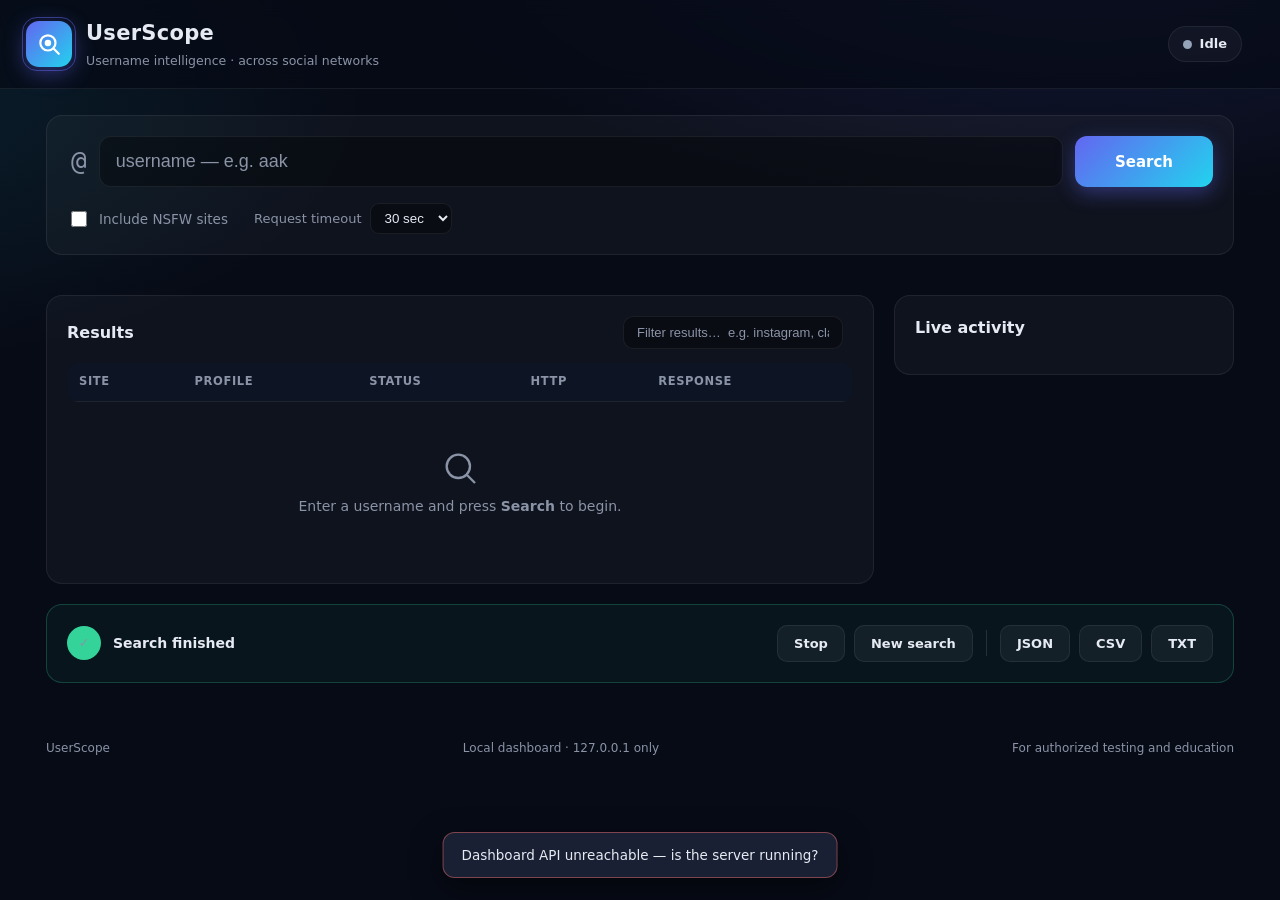
==== app/ui/index.html @ ed636f74 "Initial project" ====
<!DOCTYPE html>
<html lang="en">
<head>
<meta charset="utf-8">
<meta name="viewport" content="width=device-width, initial-scale=1">
<title>UserScope — Username Intelligence Dashboard</title>
<link rel="stylesheet" href="style.css">
<link rel="icon" href="data:,">
</head>
<body>

<header class="top">
  <div class="brand">
    <div class="logo">
      <svg viewBox="0 0 24 24" width="26" height="26" fill="none" stroke="currentColor" stroke-width="2" stroke-linecap="round">
        <circle cx="11" cy="11" r="7"></circle>
        <line x1="16.2" y1="16.2" x2="21" y2="21"></line>
        <circle cx="11" cy="11" r="3" fill="currentColor" stroke="none"></circle>
      </svg>
      <span class="pulse" aria-hidden="true"></span>
    </div>
    <div class="brand-txt">
      <h1>UserScope</h1>
      <p>Username intelligence &middot; across social networks</p>
    </div>
  </div>
  <div class="top-right">
    <div class="pill idle" id="pill"><span class="dot"></span><b id="pillText">Idle</b></div>
    <span class="ver" id="ver"></span>
  </div>
</header>

<main>

  <section class="card hero">
    <form id="searchForm" autocomplete="off">
      <div class="search-row">
        <span class="at" aria-hidden="true">@</span>
        <input id="u" name="u" placeholder="username — e.g. aak" spellcheck="false" maxlength="64">
        <button id="btnSearch" type="submit">
          <span class="btn-txt">Search</span>
          <span class="spinner" hidden></span>
        </button>
      </div>
      <div class="opts">
        <label class="switch">
          <input type="checkbox" id="nsfw">
          <span>Include NSFW sites</span>
        </label>
        <label class="field">Request timeout
          <select id="timeout">
            <option value="15">15 sec</option>
            <option value="30" selected>30 sec</option>
            <option value="60">60 sec</option>
          </select>
        </label>
      </div>
    </form>
    <div id="banner" class="banner" hidden></div>
    <div class="progress-wrap" id="progressWrap" hidden>
      <div class="bar"><div class="fill" id="progressFill"></div></div>
      <div class="progress-meta"><span id="progressLabel">Starting&hellip;</span><span id="progressPct">0%</span></div>
    </div>
  </section>

  <section class="stats" id="stats"></section>

  <section class="cols">
    <div class="card results-card">
      <div class="card-head">
        <div>
          <h2>Results</h2>
          <span class="sub" id="checkedLabel"></span>
        </div>
        <div class="res-tools">
          <input id="fRes" class="res-filter" placeholder="Filter results…  e.g. instagram, claimed, 200" spellcheck="false">
          <div class="tabs" id="tabs"></div>
        </div>
      </div>
      <div class="table-wrap" id="tableWrap">
        <table>
          <thead>
            <tr><th>Site</th><th>Profile</th><th>Status</th><th>HTTP</th><th>Response</th></tr>
          </thead>
          <tbody id="tbody"></tbody>
        </table>
      </div>
      <div class="empty" id="emptyState">
        <svg viewBox="0 0 24 24" width="40" height="40" fill="none" stroke="currentColor" stroke-width="1.4"><circle cx="11" cy="11" r="7"></circle><line x1="16.2" y1="16.2" x2="21" y2="21"></line></svg>
        <p>Enter a username and press <b>Search</b> to begin.</p>
      </div>
    </div>

    <div class="card feed-card">
      <div class="card-head"><h2>Live activity</h2><span class="sub" id="feedCount"></span></div>
      <div class="feed" id="feed"></div>
    </div>
  </section>

  <section class="card export-bar" id="exportBar" hidden>
    <div class="done">
      <span class="done-icon">&check;</span>
      <div>
        <b id="doneTitle">Search finished</b>
        <span id="doneMeta"></span>
      </div>
    </div>
    <div class="export-btns">
      <button class="danger" id="btnCancel" type="button">Stop</button>
      <button class="ghost" id="btnReset" type="button">New search</button>
      <span class="sep"></span>
      <button id="btnJson" type="button">JSON</button>
      <button id="btnCsv" type="button">CSV</button>
      <button id="btnTxt" type="button">TXT</button>
    </div>
  </section>

</main>

<footer>
  <span id="footVer">UserScope</span>
  <span>Local dashboard &middot; 127.0.0.1 only</span>
  <span>For authorized testing and education</span>
</footer>

<div id="toast" class="toast" hidden></div>

<script src="app.js"></script>
</body>
</html>
---- app/ui/style.css ----
:root {
  --bg: #070b16;
  --bg2: #0b1120;
  --card: rgba(255, 255, 255, 0.035);
  --card-brd: rgba(255, 255, 255, 0.07);
  --txt: #e6eaf3;
  --muted: #8b93a7;
  --accent: #6366f1;
  --accent2: #22d3ee;
  --ok: #34d399;
  --warn: #fbbf24;
  --err: #f87171;
  --violet: #a78bfa;
  --slate: #94a3b8;
  --radius: 16px;
  --mono: ui-monospace, "Cascadia Code", Consolas, monospace;
}

* { box-sizing: border-box; }

html, body { margin: 0; }

body {
  background:
    radial-gradient(1200px 500px at 85% -10%, rgba(99, 102, 241, 0.18), transparent 60%),
    radial-gradient(900px 500px at -10% 10%, rgba(34, 211, 238, 0.10), transparent 55%),
    var(--bg);
  color: var(--txt);
  font: 14px/1.5 system-ui, "Segoe UI", Roboto, sans-serif;
  min-height: 100vh;
}

/* ---------- header ---------- */
.top {
  display: flex; align-items: center; justify-content: space-between;
  padding: 18px 26px; gap: 16px;
  border-bottom: 1px solid var(--card-brd);
  position: sticky; top: 0; z-index: 5;
  backdrop-filter: blur(10px);
  background: rgba(7, 11, 22, 0.7);
}
.brand { display: flex; align-items: center; gap: 14px; }
.logo {
  width: 46px; height: 46px; border-radius: 13px;
  display: grid; place-items: center; color: #fff;
  background: linear-gradient(135deg, var(--accent), var(--accent2));
  box-shadow: 0 6px 22px rgba(99, 102, 241, 0.45);
  position: relative;
}
.pulse {
  position: absolute; inset: -4px; border-radius: 15px;
  border: 1px solid rgba(99, 102, 241, 0.5);
  animation: pulse 2.4s ease-out infinite;
}
@keyframes pulse { 0% { transform: scale(0.85); opacity: .8; } 100% { transform: scale(1.25); opacity: 0; } }
.brand-txt h1 { margin: 0; font-size: 21px; letter-spacing: 0.3px; }
.brand-txt p { margin: 2px 0 0; color: var(--muted); font-size: 12.5px; }
.top-right { display: flex; align-items: center; gap: 12px; }

.pill {
  display: flex; align-items: center; gap: 8px;
  padding: 7px 14px; border-radius: 999px;
  border: 1px solid var(--card-brd);
  background: rgba(255, 255, 255, 0.04);
  font-size: 13px;
}
.pill .dot { width: 9px; height: 9px; border-radius: 50%; background: var(--slate); }
.pill.searching { border-color: rgba(34, 211, 238, .5); color: var(--accent2); }
.pill.searching .dot { background: var(--accent2); animation: blink 1s infinite; }
.pill.finished { border-color: rgba(52, 211, 153, .45); color: var(--ok); }
.pill.finished .dot { background: var(--ok); }
.pill.error { border-color: rgba(248, 113, 113, .5); color: var(--err); }
.pill.error .dot { background: var(--err); }
@keyframes blink { 50% { opacity: 0.25; } }

.ver { color: var(--muted); font-size: 12px; font-family: var(--mono); }

/* ---------- layout ---------- */
main { max-width: 1240px; margin: 0 auto; padding: 26px; display: grid; gap: 20px; }

.card {
  background: var(--card);
  border: 1px solid var(--card-brd);
  border-radius: var(--radius);
  padding: 20px;
}

/* ---------- search ---------- */
.search-row { display: flex; gap: 12px; align-items: stretch; }
.at {
  align-self: center; font-size: 26px; color: var(--muted);
  font-family: var(--mono); margin-left: 4px;
}
#u {
  flex: 1; min-width: 0;
  background: rgba(0, 0, 0, 0.35);
  border: 1px solid var(--card-brd);
  border-radius: 12px; color: var(--txt);
  font-size: 18px; padding: 14px 16px; outline: none;
  transition: border-color .15s, box-shadow .15s;
}
#u:focus { border-color: var(--accent); box-shadow: 0 0 0 3px rgba(99, 102, 241, .25); }
#u::placeholder { color: var(--muted); }

#btnSearch {
  min-width: 138px; padding: 0 22px;
  border: none; border-radius: 12px; cursor: pointer;
  font-size: 15px; font-weight: 600; color: #fff;
  background: linear-gradient(135deg, var(--accent), var(--accent2));
  box-shadow: 0 6px 20px rgba(99, 102, 241, 0.4);
  display: inline-flex; align-items: center; justify-content: center; gap: 8px;
  transition: transform .12s, opacity .12s;
}
#btnSearch:hover { transform: translateY(-1px); }
#btnSearch:active { transform: translateY(0); }
#btnSearch:disabled { opacity: .55; cursor: not-allowed; transform: none; }
.spinner {
  width: 15px; height: 15px; border-radius: 50%;
  border: 2px solid rgba(255, 255, 255, .35); border-top-color: #fff;
  animation: spin .8s linear infinite;
}
@keyframes spin { to { transform: rotate(360deg); } }

.opts { display: flex; gap: 26px; align-items: center; margin-top: 16px; flex-wrap: wrap; }
.switch { display: flex; gap: 9px; align-items: center; cursor: pointer; color: var(--muted); font-size: 13.5px; }
.switch input { accent-color: var(--accent); width: 16px; height: 16px; cursor: pointer; }
.field { color: var(--muted); font-size: 13px; display: flex; gap: 8px; align-items: center; }
.field select {
  background: rgba(0,0,0,.35); color: var(--txt);
  border: 1px solid var(--card-brd); border-radius: 9px; padding: 6px 10px; outline: none;
}

.res-tools { display: flex; align-items: center; gap: 10px; flex-wrap: wrap; }
.res-filter {
  background: rgba(0,0,0,.35); color: var(--txt);
  border: 1px solid var(--card-brd); border-radius: 10px;
  padding: 8px 13px; font-size: 13px; min-width: 220px; outline: none;
  transition: border-color .15s, box-shadow .15s;
}
.res-filter:focus { border-color: var(--accent); box-shadow: 0 0 0 3px rgba(99, 102, 241, .2); }
.res-filter::placeholder { color: var(--muted); }

.banner {
  margin-top: 16px; padding: 12px 14px; border-radius: 11px;
  border: 1px solid rgba(248, 113, 113, .4); background: rgba(248, 113, 113, .1);
  color: var(--err); font-size: 13.5px; white-space: pre-wrap;
}
.banner.warn { border-color: rgba(251, 191, 36, .4); background: rgba(251, 191, 36, .08); color: var(--warn); }

.progress-wrap { margin-top: 18px; }
.bar { height: 10px; border-radius: 999px; background: rgba(255, 255, 255, 0.06); overflow: hidden; }
.fill {
  height: 100%; width: 0%;
  background: linear-gradient(90deg, var(--accent), var(--accent2));
  border-radius: 999px; transition: width .35s ease;
}
.progress-meta {
  display: flex; justify-content: space-between; margin-top: 8px;
  color: var(--muted); font-size: 12.5px; font-family: var(--mono);
}

/* ---------- stats ---------- */
.stats {
  display: grid; grid-template-columns: repeat(6, 1fr); gap: 14px;
}
.stat {
  background: var(--card); border: 1px solid var(--card-brd);
  border-radius: 14px; padding: 14px 16px;
}
.stat .k { font-size: 11px; text-transform: uppercase; letter-spacing: .8px; color: var(--muted); }
.stat .v { font-size: 26px; font-weight: 700; font-family: var(--mono); margin-top: 4px; }
.stat .d { font-size: 11px; color: var(--muted); margin-top: 2px; }
.stat b { color: var(--muted); font-weight: 500; }
.stat.claimed .v { color: var(--ok); }
.stat.available .v { color: var(--slate); }
.stat.unknown .v { color: var(--warn); }
.stat.waf .v { color: var(--err); }
.stat.illegal .v { color: var(--violet); }
.stat.progress .v { font-size: 19px; color: var(--accent2); }

/* ---------- columns ---------- */
.cols { display: grid; grid-template-columns: 1fr 340px; gap: 20px; align-items: start; }
.card-head { display: flex; justify-content: space-between; align-items: center; gap: 12px; flex-wrap: wrap; margin-bottom: 14px; }
.card-head h2 { margin: 0; font-size: 16px; }
.card-head .sub { color: var(--muted); font-size: 12.5px; font-family: var(--mono); }

.tabs { display: flex; gap: 6px; flex-wrap: wrap; }
.tabs button {
  background: rgba(255, 255, 255, 0.04); color: var(--muted);
  border: 1px solid var(--card-brd); border-radius: 999px;
  padding: 6px 12px; font-size: 12.5px; cursor: pointer; transition: all .12s;
}
.tabs button:hover { color: var(--txt); }
.tabs button.active {
  background: linear-gradient(135deg, var(--accent), var(--accent2));
  color: #fff; border-color: transparent; font-weight: 600;
}

.table-wrap { max-height: 560px; overflow: auto; border-radius: 12px; }
table { width: 100%; border-collapse: collapse; font-size: 13.5px; }
thead th {
  position: sticky; top: 0; text-align: left;
  background: #0d1424; color: var(--muted); font-size: 11.5px;
  text-transform: uppercase; letter-spacing: .6px;
  padding: 10px 12px; border-bottom: 1px solid var(--card-brd);
}
tbody td { padding: 10px 12px; border-bottom: 1px solid rgba(255, 255, 255, 0.045); vertical-align: middle; }
tbody tr { transition: background .12s; }
tbody tr:hover { background: rgba(255, 255, 255, 0.03); }
tbody tr.new { animation: flash 1.2s ease; }
@keyframes flash { 0% { background: rgba(99, 102, 241, .28); } 100% { background: transparent; } }

.site-cell { display: flex; align-items: center; gap: 10px; }
.site-ico {
  width: 30px; height: 30px; border-radius: 9px; flex: none;
  display: grid; place-items: center; font-size: 13px; font-weight: 700;
  background: rgba(99, 102, 241, .14); color: #aab3ff;
  font-family: var(--mono); text-transform: uppercase;
}
.site-name { font-weight: 600; }
.site-home { font-size: 11.5px; color: var(--muted); }

a.profile {
  color: var(--accent2); text-decoration: none; word-break: break-all;
  font-size: 12.5px; font-family: var(--mono);
}
a.profile:hover { text-decoration: underline; }
.muted { color: var(--muted); }

.badge {
  display: inline-flex; align-items: center; gap: 6px;
  padding: 3px 10px; border-radius: 999px; font-size: 11.5px; font-weight: 600;
}
.badge::before { content: ""; width: 7px; height: 7px; border-radius: 50%; background: currentColor; }
.badge.claimed { background: rgba(52, 211, 153, .12); color: var(--ok); }
.badge.available { background: rgba(148, 163, 184, .12); color: var(--slate); }
.badge.unknown { background: rgba(251, 191, 36, .12); color: var(--warn); }
.badge.waf { background: rgba(248, 113, 113, .12); color: var(--err); }
.badge.illegal { background: rgba(167, 139, 250, .12); color: var(--violet); }

.http { font-family: var(--mono); color: var(--muted); font-size: 12px; }
.time { font-family: var(--mono); color: var(--muted); font-size: 12px; }

.empty {
  display: grid; place-items: center; gap: 8px; padding: 46px 10px;
  color: var(--muted); text-align: center;
}
.empty p { margin: 0; font-size: 14px; }

/* ---------- feed ---------- */
.feed { display: flex; flex-direction: column; gap: 8px; max-height: 560px; overflow: auto; }
.feed-row {
  display: flex; align-items: center; gap: 10px; padding: 9px 11px;
  background: rgba(255,255,255,.025); border: 1px solid rgba(255,255,255,.05);
  border-radius: 11px; font-size: 12.5px;
}
.feed-row .dot { width: 8px; height: 8px; border-radius: 50%; flex: none; }
.feed-row .fn { font-weight: 600; min-width: 0; overflow: hidden; text-overflow: ellipsis; white-space: nowrap; }
.feed-row .fn small { color: var(--muted); font-weight: 400; }
.feed-row .t { margin-left: auto; color: var(--muted); font-family: var(--mono); font-size: 11px; }
.dot.claimed { background: var(--ok); }
.dot.available { background: var(--slate); }
.dot.unknown { background: var(--warn); }
.dot.waf { background: var(--err); }
.dot.illegal { background: var(--violet); }

/* ---------- export bar ---------- */
.export-bar {
  display: flex; align-items: center; justify-content: space-between;
  gap: 18px; flex-wrap: wrap;
  border-color: rgba(52, 211, 153, .25);
  background: rgba(52, 211, 153, .05);
}
.done { display: flex; align-items: center; gap: 12px; }
.done-icon {
  width: 34px; height: 34px; border-radius: 50%;

  display: grid; place-items: center;
  background: var(--ok); color: #06281b; font-size: 18px; font-weight: 800;
}
.done b { display: block; font-size: 14px; }
.done span { color: var(--muted); font-size: 12.5px; }
.export-btns { display: flex; align-items: center; gap: 9px; flex-wrap: wrap; }
.sep { width: 1px; height: 26px; background: rgba(255,255,255,.12); margin: 0 4px; }

button {
  font: inherit; cursor: pointer;
}
.export-btns button, #btnCancel, #btnReset {
  padding: 8px 16px; border-radius: 10px; border: 1px solid var(--card-brd);
  background: rgba(255,255,255,.05); color: var(--txt); font-size: 13px; font-weight: 600;
  transition: all .12s;
}
.export-btns button:hover, #btnReset:hover { border-color: var(--accent); color: #fff; }
.export-btns .ghost { color: var(--muted); }
button.danger { color: var(--err); border-color: rgba(248,113,113,.35); background: rgba(248,113,113,.08); }
button.danger:hover { background: rgba(248,113,113,.16); }

/* ---------- footer / toast ---------- */
footer {
  max-width: 1240px; margin: 30px auto 20px; padding: 0 26px;
  display: flex; justify-content: space-between; gap: 10px; flex-wrap: wrap;
  color: var(--muted); font-size: 12px;
}
.toast {
  position: fixed; bottom: 22px; left: 50%; transform: translateX(-50%);
  background: #1a2033; color: var(--txt);
  border: 1px solid rgba(248,113,113,.45); border-radius: 12px;
  padding: 12px 18px; font-size: 13.5px; box-shadow: 0 10px 30px rgba(0,0,0,.5);
  z-index: 50; max-width: 92vw;
}

/* ---------- responsive ---------- */
@media (max-width: 960px) {
  .cols { grid-template-columns: 1fr; }
  .stats { grid-template-columns: repeat(3, 1fr); }
}
@media (max-width: 600px) {
  .search-row { flex-direction: column; }
  #btnSearch { min-height: 50px; }
  .stats { grid-template-columns: repeat(2, 1fr); }
  main { padding: 16px; }
}
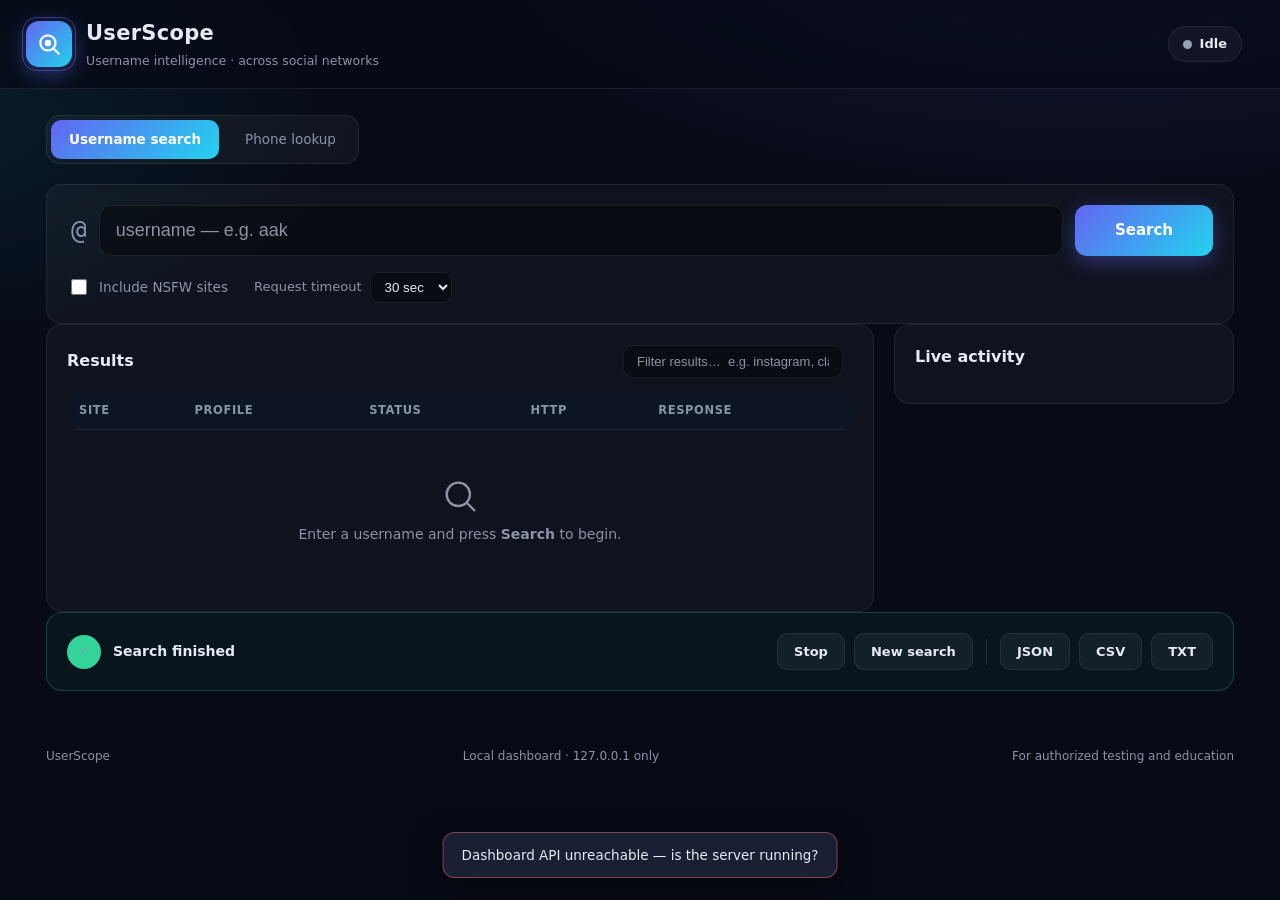
==== commit 686ea8a1: "phonelookup add" ====
--- a/app/ui/index.html
+++ b/app/ui/index.html
@@ -31,6 +31,13 @@
 </header>
 
 <main>
+
+  <nav class="modes">
+    <button id="modeUser" class="mode active" type="button">Username search</button>
+    <button id="modePhone" class="mode" type="button">Phone lookup</button>
+  </nav>
+
+  <div id="userPane">
 
   <section class="card hero">
     <form id="searchForm" autocomplete="off">
@@ -115,6 +122,36 @@
     </div>
   </section>
 
+  </div>
+
+  <section class="card hero" id="phonePane" hidden>
+    <div class="search-row">
+      <span class="at" aria-hidden="true">+</span>
+      <input id="phoneNum" placeholder="Phone number — e.g. +92 300 1234567" spellcheck="false" maxlength="24">
+      <button id="btnPhone" type="button">
+        <span class="btn-txt">Analyze</span>
+        <span class="spinner" hidden></span>
+      </button>
+    </div>
+    <div class="opts">
+      <label class="switch">
+        <input type="checkbox" id="phoneSearchWeb">
+        <span>Also search the number on the web (DuckDuckGo, free, no API)</span>
+      </label>
+    </div>
+    <div id="phoneBanner" class="banner" hidden></div>
+    <div id="phoneResult"></div>
+    <div class="ph-hist">
+      <div class="card-head">
+        <div><h2>History</h2><span class="sub" id="phCount"></span></div>
+        <div class="res-tools">
+          <button class="ghost" id="phClear" type="button">Clear</button>
+        </div>
+      </div>
+      <div id="phHist" class="ph-list"></div>
+    </div>
+  </section>
+
 </main>
 
 <footer>
--- a/app/ui/style.css
+++ b/app/ui/style.css
@@ -296,6 +296,74 @@
 button.danger { color: var(--err); border-color: rgba(248,113,113,.35); background: rgba(248,113,113,.08); }
 button.danger:hover { background: rgba(248,113,113,.16); }
 
+/* ---------- mode switch (username / phone) ---------- */
+.modes {
+  display: flex; gap: 8px; padding: 4px;
+  background: rgba(255, 255, 255, 0.04);
+  border: 1px solid var(--card-brd); border-radius: 14px;
+  width: fit-content;
+}
+.mode {
+  border: none; background: transparent; color: var(--muted);
+  padding: 9px 18px; border-radius: 10px; font-size: 13.5px;
+  cursor: pointer; transition: all .15s;
+}
+.mode:hover { color: var(--txt); }
+.mode.active {
+  background: linear-gradient(135deg, var(--accent), var(--accent2));
+  color: #fff; font-weight: 600;
+}
+
+/* ---------- phone lookup ---------- */
+.ph-list { display: flex; flex-direction: column; gap: 8px; max-height: 360px; overflow: auto; }
+.ph-row {
+  display: flex; align-items: center; gap: 12px; padding: 10px 12px;
+  background: rgba(255,255,255,.025); border: 1px solid rgba(255,255,255,.05);
+  border-radius: 11px; font-size: 13px; cursor: pointer; transition: border-color .12s;
+}
+.ph-row:hover { border-color: var(--accent); }
+.ph-row .q { font-family: var(--mono); font-weight: 700; }
+.ph-row .ok.claimed { color: var(--ok); }
+.ph-row .ok { color: var(--err); font-size: 11px; font-weight: 700; text-transform: uppercase; letter-spacing: .5px; }
+.ph-row .meta { color: var(--muted); font-size: 11.5px; font-family: var(--mono); margin-left: auto; }
+.ph-empty { color: var(--muted); font-size: 13px; padding: 10px 2px; }
+
+.ph-panel { margin-top: 20px; border-top: 1px solid var(--card-brd); padding-top: 18px; }
+.ph-hero {
+  display: flex; align-items: center; justify-content: space-between; gap: 16px;
+  padding: 16px 18px; border-radius: 13px; flex-wrap: wrap;
+  background: rgba(52, 211, 153, .08); border: 1px solid rgba(52, 211, 153, .3);
+}
+.ph-hero.invalid { background: rgba(248, 113, 113, .08); border-color: rgba(248, 113, 113, .4); }
+.ph-hero .num { font-size: 22px; font-weight: 800; font-family: var(--mono); }
+.ph-hero .stat-tag {
+  padding: 4px 12px; border-radius: 999px; font-size: 12px; font-weight: 700;
+  background: rgba(52,211,153,.16); color: var(--ok);
+}
+.ph-hero.invalid .stat-tag { background: rgba(248,113,113,.16); color: var(--err); }
+.ph-grid {
+  display: grid; grid-template-columns: repeat(auto-fit, minmax(170px, 1fr));
+  gap: 12px; margin-top: 14px;
+}
+.ph-cell {
+  background: rgba(255,255,255,.03); border: 1px solid var(--card-brd);
+  border-radius: 12px; padding: 11px 13px;
+}
+.ph-cell .k { font-size: 10.5px; text-transform: uppercase; letter-spacing: .7px; color: var(--muted); }
+.ph-cell .v { font-size: 14.5px; font-weight: 600; margin-top: 3px; word-break: break-word; font-family: var(--mono); }
+.fmt-chips { display: flex; flex-wrap: wrap; gap: 8px; margin-top: 14px; }
+.fmt-chip {
+  background: rgba(255,255,255,.04); border: 1px solid var(--card-brd);
+  border-radius: 999px; padding: 6px 13px; font-size: 12px; font-family: var(--mono);
+  color: var(--accent2);
+}
+.ph-web { margin-top: 14px; }
+.ph-web li { margin: 8px 0; }
+.ph-web a { color: var(--accent2); text-decoration: none; word-break: break-all; font-size: 13px; }
+.ph-web a:hover { text-decoration: underline; }
+.ph-web .snip { color: var(--muted); font-size: 12px; display: block; margin-top: 2px; }
+.ph-actions { display: flex; gap: 9px; flex-wrap: wrap; margin-top: 14px; }
+
 /* ---------- footer / toast ---------- */
 footer {
   max-width: 1240px; margin: 30px auto 20px; padding: 0 26px;
